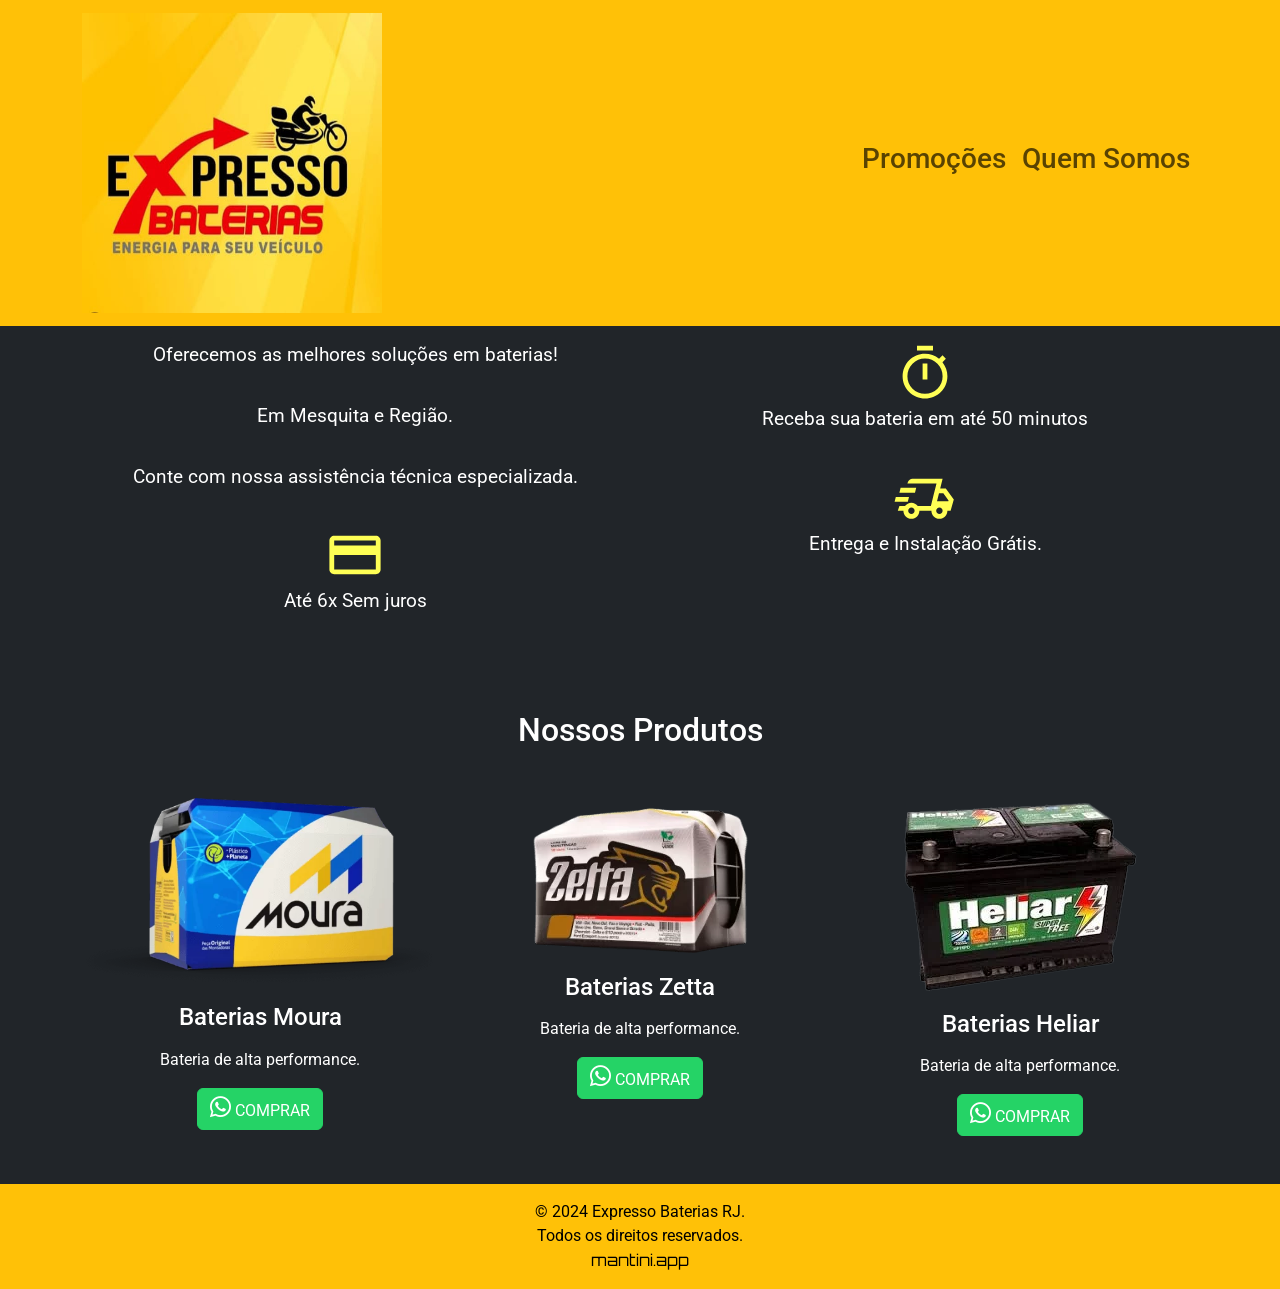
==== index.html @ f5c3cbbc "exclui endereço" ====
<!DOCTYPE html>
<html lang="pt-BR">

<head>
    <meta charset="UTF-8">
    <meta name="viewport" content="width=device-width, initial-scale=1.0">
    <title>Expresso Baterias RJ</title>
    <!-- Bootstrap CSS -->
    <link href="https://cdn.jsdelivr.net/npm/bootstrap@5.3.0/dist/css/bootstrap.min.css" rel="stylesheet">
    <!-- Custom CSS -->
    <link rel="stylesheet" href="styles2.css">
    <!-- icones -->
    <link href="https://cdnjs.cloudflare.com/ajax/libs/font-awesome/5.15.4/css/all.min.css" rel="stylesheet">
</head>

<body>

    <!-- Header -->
    <nav class="navbar navbar-expand-lg navbar-light bg-warning">
        <div class="container">
            <!-- Imagem à Esquerda -->
            <a class="navbar-brand" href="#">
                <img src="assets/img/IMG-20250312-WA0006.jpg" alt="Imagem" width="300" height="300"
                    class="d-inline-block align-middle">
            </a>

            <!-- Botão de Toggle para Mobile -->
            <button class="navbar-toggler" type="button" data-bs-toggle="collapse" data-bs-target="#navbarNav"
                aria-controls="navbarNav" aria-expanded="false" aria-label="Toggle navigation" id="menu">
                <span class="navbar-toggler-icon"></span>
            </button>

            <!-- Links de Navegação à Direita -->
            <div class="collapse navbar-collapse justify-content-center" id="navbarNav">
                <ul class="navbar-nav ms-auto">
                    <li class="nav-item">
                        <a class="nav-link" href="pagina1.html"><h3>Promoções</h3></a>
                    </li>
                    <li class="nav-item">
                        <a class="nav-link" href="pagina2.html"><h3>Quem Somos</h3></a>
                    </li>
                </ul>
            </div>
        </div>
    </nav>

    <!-- Hero Section -->
    <section class="hero-section bg-dark text-white y-5">
        <div class="container">
            <div class="row">
                <div class="col-md-6 text-center">
                    <p>Oferecemos as melhores soluções em baterias!</p>
                    <p>Em Mesquita e Região.</p>
                    <p>Conte com nossa assistência técnica especializada.</p>
                    <img src="assets/img/credit_card_16dp_FFFF55_FILL0_wght400_GRAD0_opsz20.png" alt="pay">
                    <p>Até 6x Sem juros</p>
                </div>
                <div class="col-md-6 text-center">
                    <img src="assets/img/timer_16dp_FFFF55_FILL0_wght400_GRAD0_opsz20.png" alt="timer">
                    <p>Receba sua bateria em até 50 minutos</p>
                    <img src="assets/img/delivery_truck_speed_16dp_FFFF55_FILL0_wght400_GRAD0_opsz20.png" alt="truck">
                    <p>Entrega e Instalação Grátis.</p>
                </div>
            </div>
        </div>
    </section>
    <!-- Serviços Section -->
    <section id="servicos" class="bg-dark text-white py-5">
        <div class="container">
            <h2 class="text-center mb-4">Nossos Produtos</h2>
            <div class="row">
                <div class="col-md-4 text-center">
                    <br>
                    <img src="assets/img/moura-60ah.webp" alt="Bateria para Carro" class="img-fluid mb-3">
                    <h3>Baterias Moura</h3>
                    <p>Bateria de alta performance.</p>
                    <a href="https://wa.me/5521996590867" target="_blank" class="btn btn-primary bg-green">
                        <i class="fab fa-whatsapp whatsapp-icon"></i> COMPRAR
                    </a>
                </div>
                <div class="col-md-4 text-center">
                    <br>
                    <img id="imgBaterias" src="assets/img/zetta2-3.webp" alt="Bateria para Moto" class="img-fluid mb-3">
                    <h3>Baterias Zetta</h3>
                    <p>Bateria de alta performance.</p>
                    <a href="https://wa.me/5521996590867" target="_blank" class="btn btn-primary bg-green">
                        <i class="fab fa-whatsapp whatsapp-icon"></i> COMPRAR
                    </a>
                </div>
                <div class="col-md-4 text-center">
                    <br>
                    <img src="assets/img/heliar1-removebg-preview.webp" alt="Bateria para Moto" class="img-fluid mb-3">
                    <h3>Baterias Heliar</h3>
                    <p>Bateria de alta performance.</p>
                    <a href="https://wa.me/5521996590867" target="_blank" class="btn btn-primary bg-green">
                        <i class="fab fa-whatsapp whatsapp-icon"></i> COMPRAR
                    </a>
                </div>
            </div>
        </div>
        </div>
    </section>

    <!-- Footer -->
    <footer class="bg-warning text-black text-center py-3">
        <div class="container">
            <p>&copy; 2024 Expresso Baterias RJ.</p>
            <p>Todos os direitos reservados.</p>
            <a class="mantini" href="http://www.mantini.app.br">mantini.app</a>
        </div>
    </footer>


    <!-- Bootstrap JS e dependências -->
    <script src="https://cdn.jsdelivr.net/npm/@popperjs/core@2.11.6/dist/umd/popper.min.js"></script>
    <script src="https://cdn.jsdelivr.net/npm/bootstrap@5.3.0/dist/js/bootstrap.min.js"></script>
    <script src="https://code.jquery.com/jquery-3.5.1.slim.min.js"></script>
    <script src="https://cdn.jsdelivr.net/npm/@popperjs/core@2.5.4/dist/umd/popper.min.js"></script>
    <script src="https://stackpath.bootstrapcdn.com/bootstrap/4.5.2/js/bootstrap.min.js"></script>
</body>

</html>
---- styles2.css ----
@import url('https://fonts.googleapis.com/css2?family=Orbitron&display=swap');
@import url('https://fonts.googleapis.com/css2?family=Roboto:ital,wght@0,100;0,300;0,400;1,300&display=swap');


/* Custom Styles */
body {
    font-family: Roboto;
}

.hero-section {
    background-color: #f8f9fa;
    padding: 15px;
}
.text-justify {
  text-align: justify;
}
.hero-section h2 {
    font-size: 2.5rem;
    margin-bottom: 1rem;
}

.hero-section p {
    font-size: 1.2rem;
    margin-bottom: 2rem;
}

.hero-section img {
    border-radius: 10px;
}

#servicos {
    background-color: #fff;
}

#servicos h2 {
    font-size: 2rem;
    margin-bottom: 2rem;
}

#servicos h3 {
    font-size: 1.5rem;
    margin-bottom: 1rem;
}

#servicos p {
    font-size: roboto;
}

footer {
    background-color: #343a40;
}

footer p {
    font: roboto;
    margin: 0;
}

section {
  padding: 0px;
}



/* __________________ mobile __________________*/

/*______________________________________________________________________________mobile */

@media (max-width: 768px) {

    header {
      padding: 0px;
    }
  
    h1 {
      font-size: 30px;
    }
  
    .navbar-nav {
      margin-left: 0;
      text-align: center;
      width: 100%;
    }
  
    .navbar-nav .nav-item {
      width: 100%;
      color: #fff0cc;
    }
  
    .navbar-nav .nav-item a:hover {
      color: #3c586c;
    }
  
    #menu {
      position: absolute;
      left: 320px;
      /* Ajuste o valor conforme necessário */
      top: 150px;
    }

    #imgBaterias {
      padding: 20px;
    }

  }

  /* _________________direitos________________*/
  .mantini {
    font-family: 'Orbitron', regular;
    text-decoration: none;
    color:black;
  } 

  /* ______________ botao whatsapp________*/
  /* Estilos personalizados para o botão */
  .bg-green {
    background-color: #25D366; /* Cor verde do WhatsApp */
    border-color: #25D366;
    color: white;
}

.bg-green:hover {
    background-color: #128C7E; /* Cor mais escura ao passar o mouse */
    border-color: #128C7E;
}

/* Ajustar o tamanho do ícone */
.whatsapp-icon {
    font-size: 24px; /* Tamanho do ícone */
}
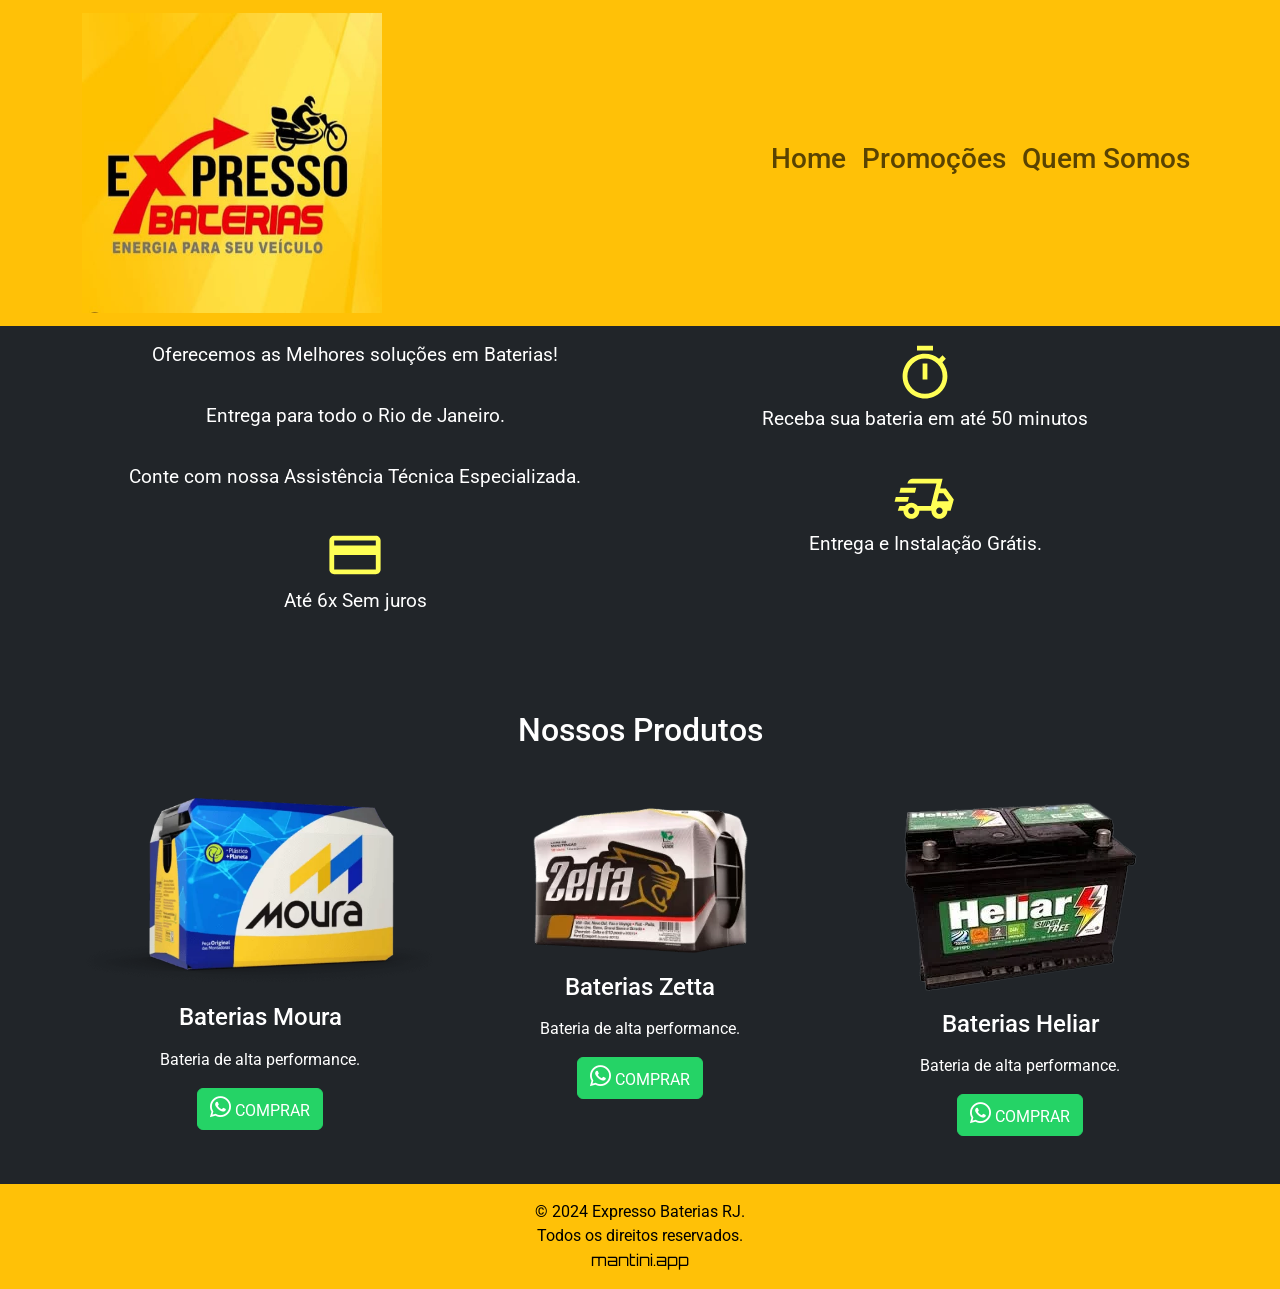
==== commit ab0bf1e6: "atualizacao" ====
--- a/index.html
+++ b/index.html
@@ -19,7 +19,7 @@
     <nav class="navbar navbar-expand-lg navbar-light bg-warning">
         <div class="container">
             <!-- Imagem à Esquerda -->
-            <a class="navbar-brand" href="#">
+            <a class="navbar-brand" href="index.html">
                 <img src="assets/img/IMG-20250312-WA0006.jpg" alt="Imagem" width="300" height="300"
                     class="d-inline-block align-middle">
             </a>
@@ -34,10 +34,19 @@
             <div class="collapse navbar-collapse justify-content-center" id="navbarNav">
                 <ul class="navbar-nav ms-auto">
                     <li class="nav-item">
-                        <a class="nav-link" href="pagina1.html"><h3>Promoções</h3></a>
+                        <a class="nav-link" href="index.html">
+                            <h3>Home</h3>
+                        </a>
                     </li>
                     <li class="nav-item">
-                        <a class="nav-link" href="pagina2.html"><h3>Quem Somos</h3></a>
+                        <a class="nav-link" href="promocoes.html">
+                            <h3>Promoções</h3>
+                        </a>
+                    </li>
+                    <li class="nav-item">
+                        <a class="nav-link" href="quemSomos.html">
+                            <h3>Quem Somos</h3>
+                        </a>
                     </li>
                 </ul>
             </div>
@@ -49,9 +58,9 @@
         <div class="container">
             <div class="row">
                 <div class="col-md-6 text-center">
-                    <p>Oferecemos as melhores soluções em baterias!</p>
-                    <p>Em Mesquita e Região.</p>
-                    <p>Conte com nossa assistência técnica especializada.</p>
+                    <p>Oferecemos as Melhores soluções em Baterias!</p>
+                    <p>Entrega para todo o Rio de Janeiro.</p>
+                    <p>Conte com nossa Assistência Técnica Especializada.</p>
                     <img src="assets/img/credit_card_16dp_FFFF55_FILL0_wght400_GRAD0_opsz20.png" alt="pay">
                     <p>Até 6x Sem juros</p>
                 </div>
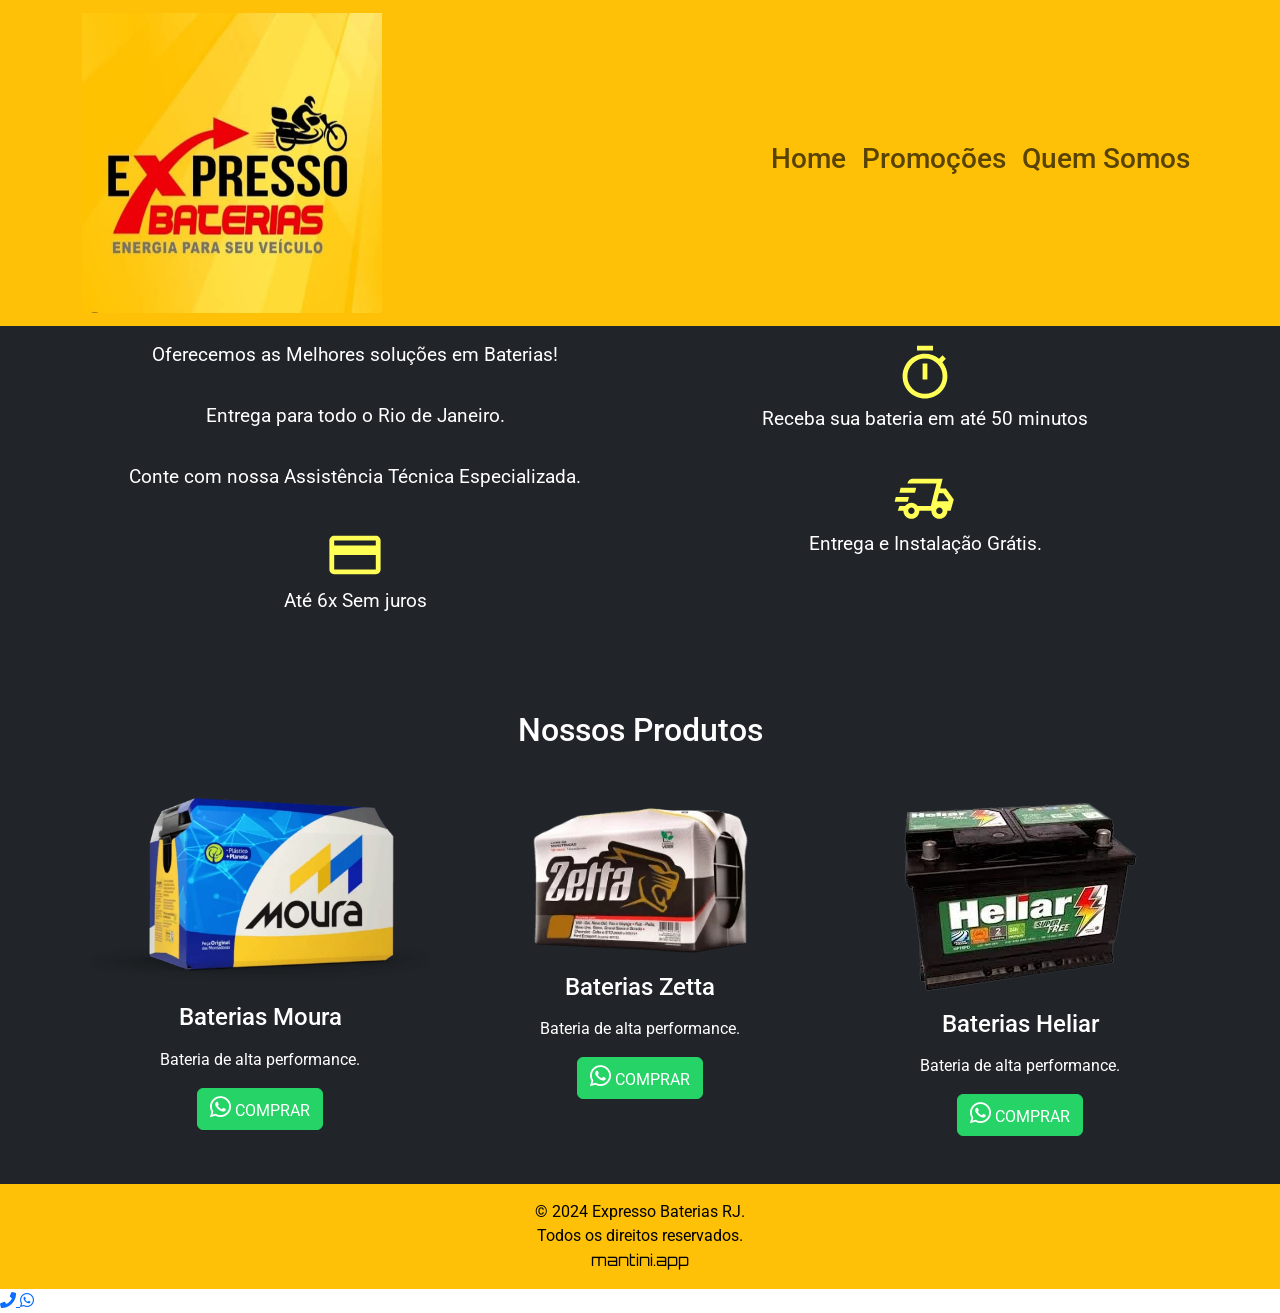
==== commit 3697d9e1: "atualizacao3" ====
--- a/index.html
+++ b/index.html
@@ -126,6 +126,15 @@
     <script src="https://code.jquery.com/jquery-3.5.1.slim.min.js"></script>
     <script src="https://cdn.jsdelivr.net/npm/@popperjs/core@2.5.4/dist/umd/popper.min.js"></script>
     <script src="https://stackpath.bootstrapcdn.com/bootstrap/4.5.2/js/bootstrap.min.js"></script>
+
+    <div class="mobile-float-bar">
+        <a href="tel:21996590867" class="float-btn call-btn">
+          <i class="fas fa-phone"></i>
+        </a>
+        <a href="https://wa.me/5521996590867" target="_blank" class="float-btn whatsapp-btn">
+          <i class="fab fa-whatsapp"></i>
+        </a>
+      </div>
 </body>
 
 </html>
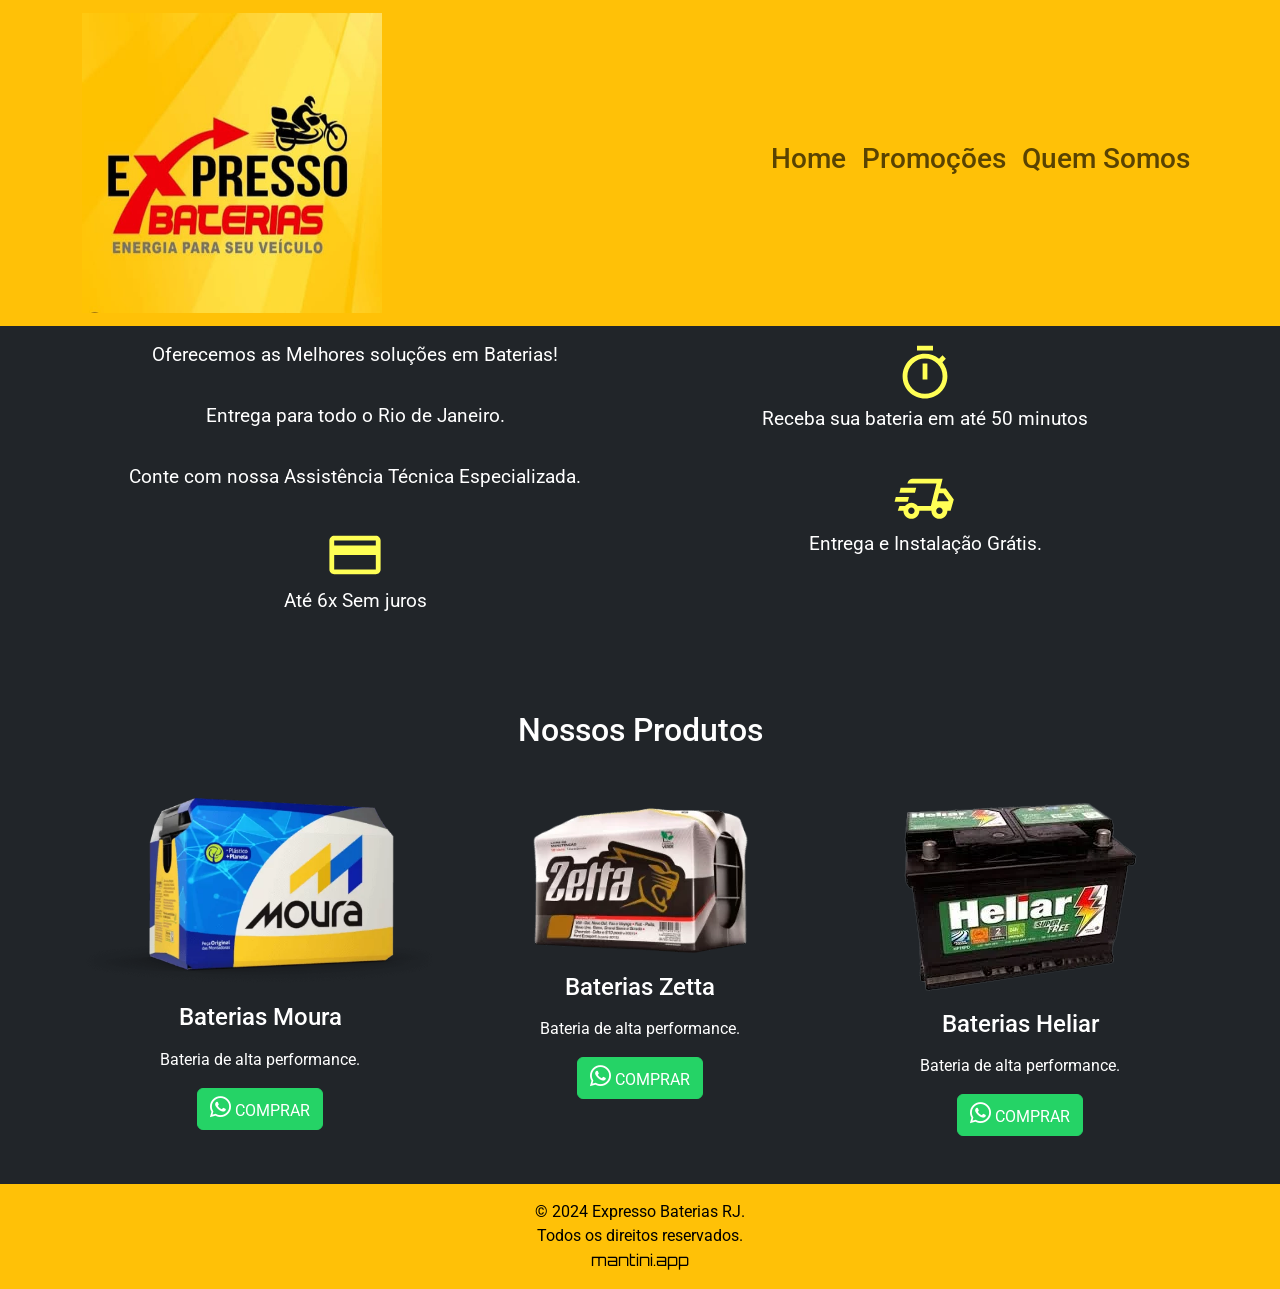
==== commit 73ffbbf1: "atualizacao4" ====
--- a/index.html
+++ b/index.html
@@ -127,14 +127,6 @@
     <script src="https://cdn.jsdelivr.net/npm/@popperjs/core@2.5.4/dist/umd/popper.min.js"></script>
     <script src="https://stackpath.bootstrapcdn.com/bootstrap/4.5.2/js/bootstrap.min.js"></script>
 
-    <div class="mobile-float-bar">
-        <a href="tel:21996590867" class="float-btn call-btn">
-          <i class="fas fa-phone"></i>
-        </a>
-        <a href="https://wa.me/5521996590867" target="_blank" class="float-btn whatsapp-btn">
-          <i class="fab fa-whatsapp"></i>
-        </a>
-      </div>
 </body>
 
 </html>
